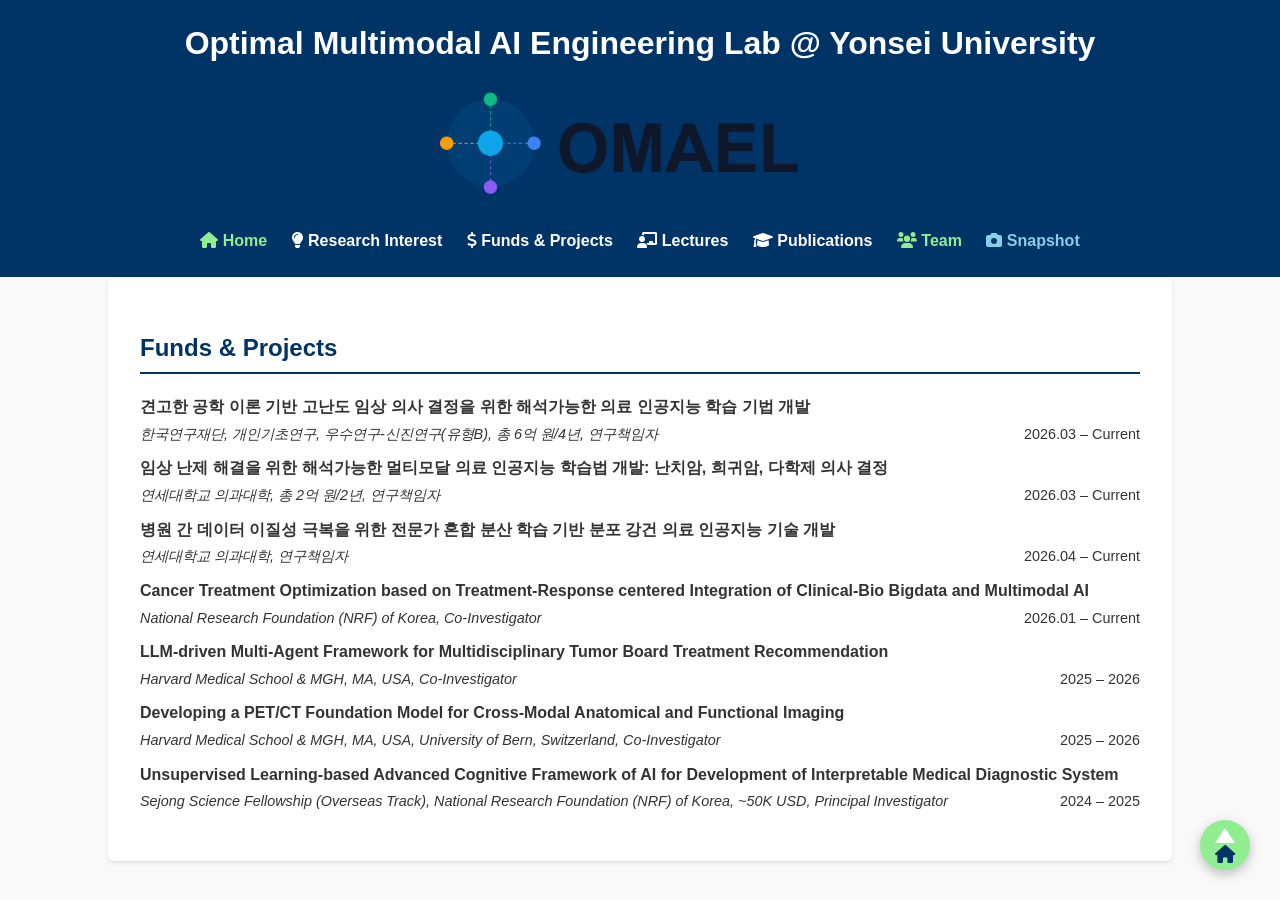
==== funds.html @ a8923653 "Add files via upload" ====
<!DOCTYPE html>
<html lang="en">

<head>

  <meta charset="UTF-8">
  <meta name="viewport" content="width=device-width, initial-scale=1.0">
  <link rel="stylesheet" href="https://cdnjs.cloudflare.com/ajax/libs/font-awesome/6.0.0/css/all.min.css">
  <title>Funds & Projects | OMAEL | Yonsei University </title>
  <link rel="stylesheet" href="style.css">
  <div id="top"></div>

</head>

<body>

  <header id="common-header"></header>

<script>
    fetch('header.html')
      .then(response => response.text())
      .then(data => {
        document.getElementById('common-header').innerHTML = data;
      })
      .catch(error => console.error('Error loading header:', error));
  </script>

  <section id="funds">
    <h2>Funds & Projects</h2>
    <ul class="pub-list">

       <li>
        <div class="pub-title">
          <b> 견고한 공학 이론 기반 고난도 임상 의사 결정을 위한 해석가능한 의료 인공지능 학습 기법 개발 </b>
        </div>
        <div class="pub-meta">
          <span class="role">한국연구재단, 개인기초연구, 우수연구-신진연구(유형B), 총 6억 원/4년, 연구책임자</span>
          <span class="duration">2026.03 – Current</span>
        </div>
      </li>

       <li>
        <div class="pub-title">
          <b>임상 난제 해결을 위한 해석가능한 멀티모달 의료 인공지능 학습법 개발: 난치암, 희귀암, 다학제 의사 결정 </b>
        </div>
        <div class="pub-meta">
          <span class="role">연세대학교 의과대학, 총 2억 원/2년, 연구책임자</span>
          <span class="duration">2026.03 – Current</span>
        </div>
      </li>

      <li>
        <div class="pub-title">
          <b>병원 간 데이터 이질성 극복을 위한 전문가 혼합 분산 학습 기반 분포 강건 의료 인공지능 기술 개발 </b>
        </div>
        <div class="pub-meta">
          <span class="role">연세대학교 의과대학, 연구책임자</span>
          <span class="duration">2026.04 – Current</span>
        </div>
      </li>

      <li>
        <div class="pub-title">
          <b>Cancer Treatment Optimization based on Treatment-Response centered Integration of Clinical-Bio Bigdata and Multimodal AI</b>
        </div>
        <div class="pub-meta">
          <span class="role">National Research Foundation (NRF) of Korea, Co-Investigator</span>
          <span class="duration">2026.01 – Current</span>
        </div>
      </li>

      <li>
        <div class="pub-title">
          <b>LLM-driven Multi-Agent Framework for Multidisciplinary Tumor Board Treatment Recommendation</b>
        </div>
        <div class="pub-meta">
          <span class="role">Harvard Medical School & MGH, MA, USA, Co-Investigator</span>
          <span class="duration">2025 – 2026  </span>
        </div>
      </li>

      <li>
        <div class="pub-title">
          <b>Developing a PET/CT Foundation Model for Cross-Modal Anatomical and Functional Imaging</b>
        </div>
        <div class="pub-meta">
          <span class="role">Harvard Medical School & MGH, MA, USA, University of Bern, Switzerland, Co-Investigator</span>
          <span class="duration">2025 – 2026  </span>
        </div>
      </li>

      <li>
        <div class="pub-title">
          <b>Unsupervised Learning-based Advanced Cognitive Framework of AI for Development of Interpretable Medical Diagnostic System</b>
        </div>
        <div class="pub-meta">
          <span class="role">Sejong Science Fellowship (Overseas Track), National Research Foundation (NRF) of Korea, ~50K USD, Principal Investigator</span>
          <span class="duration">2024 – 2025</span>
        </div>
      </li>

    </ul>
  </section>

  <a href="#top" id="backToTop" title="Go to top">
    <div class="triangle-up"></div>
    <i class="fas fa-home home-icon"></i>
  </a>

</body>
</html>
---- style.css ----
body {
  font-family: Arial, sans-serif;
  line-height: 1.6;
  margin: 0;
  padding: 0;
  color: #333;
  background: #f9f9f9;
}
/* Mobile adjustments */
@media only screen and (max-width: 600px) 
{
  body {
    font-size: 14px;        
    line-height: 1.4;       
  }
}
header {
  background: #003366;
  color: #fff;
  padding: 1.5rem;
  text-align: center;
}
header h1 {
  margin: 0;
  margin-bottom: 1.5rem; 
  font-size: 2rem;       
  line-height: 1.2;
}
nav {
  margin-top: 0rem;
}
nav a {
  color: #fff;
  margin: 0 10px;
  text-decoration: none;
  font-weight: bold;
}
@media only screen and (max-width: 600px) {
  nav {
    display: flex;          
    flex-direction: row;    
    flex-wrap: wrap;        
    justify-content: center; 
    max-width: 100%;        
    gap: 0px 10px;        
    padding: 10px;
  }

  nav a {
    display: inline-flex;  
    align-items: center;
    width: auto;            
    padding: 5px 3px;      
    font-size: 0.9rem;      
    border-bottom: none;    
    white-space: nowrap;    
  }

  nav a i {
    width: auto;            
    margin-right: 6px;     
  }
}
section {
  max-width: 1000px;
  margin: auto;
  padding: 2rem;
  background: #fff;
  margin-bottom: 1rem;
  border-radius: 6px;
  box-shadow: 0 2px 4px rgba(0,0,0,0.1);
}
h2 {
  border-bottom: 2px solid #003366;
  padding-bottom: 0.3rem;
  color: #003366;
}
#news > h2 {
  color: lightgreen;
}
#publications > h2 {
  color: lightgreen;
}
ul {
  list-style: none;
  padding-left: 0;
}
li {
  margin-bottom: 0.6rem;
}
a { color: #003366; }
.sky-blue-link {
  color: #87CEEB;
  text-decoration: none;
}
.sky-blue-link:hover {
  text-decoration: underline;
}
.light-green-link {
  color: lightgreen;
}
/* ---------- Add figure-row styles here ---------- */
.cv-list {
  list-style: none;
  padding-left: 0;
  margin: 0;
}
.cv-list li {
  display: flex;
  justify-content: space-between;
  align-items: baseline;
  margin-bottom: 0.5em;
}
.cv-list .institution {
  flex: 2;           /* left column */
  text-align: left;
}
.cv-list .role {
  flex: 3;           /* middle column */
  text-align: left;
}
.cv-list .duration {
  flex: 1;           /* right column */
  text-align: right;
  color: #555;
  white-space: nowrap; /* prevent line break */
}
.pub-title {
  font-size: 1em;
  margin-bottom: 3px;
}
.authors {
  font-size: 0.9em;
  margin-bottom: 4px;
}
.pub-meta {
  display: flex;
  justify-content: space-between;
  font-size: 0.9em;
}
.pub-meta .role {
  font-style: italic
}
.pub-meta .duration {
  white-space: nowrap;
  margin-left: 12px;
}
ol.pub-list {
  list-style: decimal;
  padding-left: 2.2rem;
  margin: 0;
}
ol.pub-list > li {
  padding-left: 0.3rem;
}
ol.pub-list > li::marker {
  color: #003366;
  font-weight: bold;
}
/* ---------- Add figure-row styles here ---------- */
.figure-row {
  display: flex;
  justify-content: center;
  gap: 30px;
  margin-top: 20px;
  margin-bottom: 30px;
  flex-wrap: wrap; /* wrap to next line if screen is small */
}
.figure-row img {
  width: auto;
  max-height: 200px;
  border-radius: 10px;
  box-shadow: 0 2px 6px rgba(0,0,0,0.2);
  object-fit: contain;
  pointer-events: none; /* keep non-interactive */
  user-select: none;
}  
.contact-info {
  font-family: Arial, sans-serif;
  font-style: normal;
  color: #87CEEB;
}
html {
  scroll-behavior: smooth;
}
#backToTop {
  position: fixed;
  bottom: 30px;
  right: 30px;
  z-index: 1000;
  background-color: lightgreen;
  color: #003366; /* Color of the home icon */
  width: 50px;
  height: 50px;
  border-radius: 50%;
  box-shadow: 0 4px 12px rgba(0,0,0,0.25);
  display: flex;
  flex-direction: column; /* Stack triangle over home */
  align-items: center;
  justify-content: center;
  text-decoration: none !important;
  transition: transform 0.3s ease, background-color 0.3s;
}

#backToTop:hover {
  background-color: #90ee90;
  transform: translateY(-5px);
}

/* The Triangle (Up Arrow) */
.triangle-up {
  width: 0;
  height: 0;
  border-left: 10px solid transparent;
  border-right: 10px solid transparent;
  border-bottom: 15px solid white; /* Matches home icon color */
  margin-bottom: 2px; /* Small gap between triangle and house */
}

/* The Home Icon */
.home-icon {
  font-size: 18px;
}

/* Mobile Adjustments */
  @media only screen and (max-width: 600px) {
    #backToTop {
      bottom: 20px;
      right: 20px;
      width: 50px;
      height: 50px;
    }
    .triangle-up {
      border-left: 10px solid transparent;
      border-right: 10px solid transparent;
      border-bottom: 15px solid white;
    }
    .home-icon {
      font-size: 16px;
    }
  }
  @media only screen and (max-width: 600px) {
    #lecture li { flex-direction: column; }
    #lecture li div:first-child { flex: 0 0 auto !important; width: 100%; margin-bottom: 10px; }
    .team-list li[style*="display: flex"] > div:first-child { 
      flex: 0 0 100px !important;   
      width: 100px !important;
      max-width: 100px !important;
    }
  }
   /* Snapshot Grid Layout (3xN) */
  .snapshot-grid {
    display: grid;
    grid-template-columns: repeat(3, 1fr); 
    gap: 30px;
  }

  @media (max-width: 600px) {
    .snapshot-grid {
      grid-template-columns: 1fr;
      gap: 20px; 
    }
  
    .snapshot-item img {
      height: 200px; 
    }
  }

  .snapshot-item {
    background: #fff;
    border-radius: 12px;
    overflow: hidden;
    box-shadow: 0 10px 20px rgba(0,0,0,0.05);
    transition: transform 0.3s ease, box-shadow 0.3s ease;
    display: flex;
    flex-direction: column;
  }
  .snapshot-item:hover {
    transform: translateY(-8px);
    box-shadow: 0 15px 30px rgba(0,0,0,0.1);
  }

  .snapshot-item img {
    width: 100%;
    height: 240px; 
    object-fit: cover; 
    display: block;
  }

  .snapshot-info {
    padding: 20px;
    flex-grow: 1;
  }
  .snapshot-date {
    color: #87CEEB; /* Sky Blue Date */
    font-size: 0.85rem;
    font-weight: bold;
    display: block;
    margin-bottom: 8px;
  }
  .snapshot-info h3 {
    margin: 0 0 10px 0;
    font-size: 1.2rem;
    color: #003366;
  }
  .snapshot-info p {
    margin: 0;
    font-size: 0.85rem;
    color: #666;
    line-height: 1.5;
  }

.team-list {
  list-style: none;
  padding: 0;
}

.team-category-title {
  font-weight: bold;
  color: #333;
  margin-bottom: 20px;
  margin-top: 40px;
  font-size: 1.2em;
  border-left: 4px solid #003366;
  padding-left: 10px;
}


.team-member {
  display: flex;
  gap: 25px;
  margin-bottom: 40px;
  align-items: flex-start;
}

.member-profile {
  display: flex;
  flex-direction: column;
  width: 100%;
  max-width: 200px;
  text-align: left;
}

.member-photo {
  width: 100%;
  height: auto;
  border-radius: 4px;
  display: block;
  margin-bottom: 10px;
  box-shadow: 0 2px 5px rgba(0,0,0,0.1);
}

.member-name {
  font-weight: bold;
  font-size: 1.05em;
  color: #333;
  margin-bottom: 5px;
}

.member-contacts {
  display: block;
  text-align: left;
  font-size: 0.9em;
  line-height: 1.6;
  color: #555;
}

.member-details .member-contacts {
  display: flex;
  justify-content: space-between;
  align-items: center;
  padding: 4px 8px;       
  background-color: #f9f9f9; 
  border-radius: 4px;     
}

.member-details .role {
  font-size: 0.95rem;
  font-weight: 300;
  color: #333;           
}

.member-details .duration {
  font-size: 0.85rem;    
  color: #888;            
  font-style: italic;   
}


@media only screen and (max-width: 600px) {
  .member-details .member-contacts {
    flex-direction: column;   
    align-items: flex-start;  
  }

  .member-details .duration {
    margin-left: 0;          
    margin-top: 2px;          
    text-align: left;        
  }
}

.member-contacts i {
  width: 18px;
  color: #003366;
}

.contact-links {
  display: flex;
  gap: 8px;
  flex-wrap: wrap;
  align-items: center;
  margin-top: 5px;
}

.member-details {
  flex: 1;
  text-align: left;
  padding-left: 25px;
  border-left: 2px solid #eee;
}

.details-list {
  list-style: none;
  padding: 0;
  margin: 0;
}

.details-item {
  margin-bottom: 20px;
}

.inst-name {
  display: block;
  font-size: 1.15rem;     
  font-weight: 800;       
  color: #1a1a1a;         
  margin-bottom: 2px;    
  line-height: 1.3;
}
.dept-name {
  display: block;
  font-size: 1rem;
  font-weight: 500;      
  color: #555;            
  margin-bottom: 10px;   
}

@media only screen and (max-width: 600px) {
  .team-member {
    display: flex !important; 
    flex-direction: row !important;
    gap: 12px;
    align-items: flex-start;
    width: 100%;
    list-style: none;          
    margin-bottom: 30px;       
  }

  .member-profile {
    flex: 0 0 100px !important;  
    width: 100px !important;
    max-width: 100px;
    margin: 0;
    text-align: left;         
  }
  
  .member-profile img {
    width: 100%;                
    height: auto;
  }

  .member-profile .member-name {
    font-size: 0.8rem;
    margin-top: 5px;
    word-break: keep-all;       
    text-align: left;  
  }

  .member-details {
    flex: 1 !important;         
    padding-left: 10px;
    border-left: 1px solid #eee;
    border-top: none;
    padding-top: 0;
    min-width: 0;             
  }

  .inst-name {
    font-size: 0.85rem;
    line-height: 1.2;
    display: block;
    margin-bottom: 4px;
  }

  .dept-name {
    font-size: 0.75rem;
    color: #666;
    margin-bottom: 8px;
    line-height: 1.3;
  }

  .member-details .member-contacts {
    display: flex !important;
    flex-direction: row !important;
    justify-content: space-between;
    align-items: flex-start;
    background: none;           
    padding: 0;
  }

  .member-details .role {
    font-size: 0.7rem;
    flex: 1;
    padding-right: 5px;
  }

  .member-details .duration {
    font-size: 0.7rem;
    color: #999;
    white-space: nowrap;        
  }
  
  .member-profile .member-contacts div[style*="margin-bottom"] {
    margin-bottom: 2px !important; 
    font-size: 0.7rem;            
    line-height: 1.2;
  }

  .member-profile .contact-links {
    display: flex;                 
    flex-wrap: wrap;               
    gap: 2px;                     
    font-size: 0.7rem;           
  }

  .member-profile .contact-links span[style*="color: #ccc"] {
    display: none;                
  }
  .member-profile .contact-links a {
    display: inline-block;
    padding: 1px 0;                
  }

  .member-profile .member-contacts i.fas {
    display: none !important;
  }
  
  .member-profile .member-contacts div {
    margin-left: 0;
    padding-left: 0;
  }
}


/* ============================================================
   Compact team layout (added)
   ============================================================ */

/* 3-column card grid for students / researchers */
.team-card-grid {
  list-style: none;
  padding: 0;
  margin: 0 0 20px 0;
  display: grid;
  grid-template-columns: repeat(2, 1fr);
  gap: 20px;
}

.team-card {
  background: #fff;
  border: 1px solid #eee;
  border-radius: 10px;
  padding: 14px;
  display: grid;
  grid-template-columns: 90px 1fr;
  column-gap: 14px;
  align-items: start;
  text-align: left;
  box-shadow: 0 2px 6px rgba(0,0,0,0.05);
  transition: transform 0.2s ease, box-shadow 0.2s ease;
}
.team-card:hover {
  transform: translateY(-3px);
  box-shadow: 0 6px 14px rgba(0,0,0,0.08);
}
.team-card .member-photo {
  width: 90px !important;
  height: 120px !important;
  object-fit: cover;
  border-radius: 50%;
  margin: 0 !important;
  box-shadow: 0 2px 5px rgba(0,0,0,0.1);
  grid-row: span 2;
  align-self: start;
}
.team-card .member-name {
  font-weight: bold;
  font-size: 1.1rem;
  color: #1a1a1a;
  margin-bottom: 4px;
  line-height: 1.3;
}
.team-card .card-role-tag {
  font-size: 0.82rem;
  color: #003366;
  font-weight: 600;
  line-height: 1.3;
  margin-top: 1px;
  margin-bottom: 2px;
}
@media only screen and (max-width: 600px) {
  .team-card .card-role-tag { font-size: 0.7rem; }
}




.team-card .card-current {
  grid-column: 1 / -1;
  font-size: 0.78rem;
  color: #444;
  line-height: 1.45;
  margin-top: 6px;
  padding-top: 6px;
  border-top: 1px dashed #e2e2e2;
}
.team-card .card-current .cur-inst { color: #003366; font-weight: 600; }
.team-card .card-current .cur-role { color: #555; }
.team-card .card-current .cur-dur  { color: #888; font-style: italic; white-space: nowrap; }

@media only screen and (max-width: 600px) {
  .team-card .card-current { font-size: 0.68rem; }
}

.team-card .card-prev {
  grid-column: 1 / -1;
  font-size: 0.72rem;
  color: #777;
  line-height: 1.4;
  border-top: 1px dashed #e2e2e2;
  padding-top: 6px;
  margin-top: 6px;
}
.team-card .card-contact {
  grid-column: 1 / -1;
  font-size: 0.72rem;
  color: #555;
  margin-top: 6px;
  word-break: break-all;
}
.team-card .contact-links {
  grid-column: 1 / -1;
  justify-content: flex-start;
  font-size: 0.75rem;
  margin-top: 2px;
}

@media only screen and (max-width: 900px) {
  .team-card-grid { grid-template-columns: repeat(2, 1fr); gap: 14px; }
}
@media only screen and (max-width: 600px) {
  .team-card-grid { grid-template-columns: 1fr; gap: 12px; }
  .team-card { padding: 10px; grid-template-columns: 70px 1fr; column-gap: 10px; }
  .team-card .member-photo { width: 70px !important; height: 70px !important; }
  .team-card .member-name { font-size: 0.85rem; }
  .team-card .card-prev,
  .team-card .card-contact { font-size: 0.62rem; }
}

/* PI block – slightly compact version */
.team-member.pi-compact { gap: 18px; margin-bottom: 28px; }
.team-member.pi-compact .member-profile { max-width: 160px; }
.team-member.pi-compact .member-photo {
  width: 150px !important;
  height: auto !important;
  max-height: 240px;
  object-fit: contain;
  border-radius: 8px;
  margin-bottom: 10px;
  display: block;
}
.team-member.pi-compact .member-details { padding-left: 18px; }
.team-member.pi-compact .details-item { margin-bottom: 12px; }
.team-member.pi-compact .inst-name { font-size: 1.02rem; margin-bottom: 1px; }
.team-member.pi-compact .dept-name { font-size: 0.88rem; margin-bottom: 5px; }
.team-member.pi-compact .member-details .member-contacts { padding: 2px 6px; }
.team-member.pi-compact .member-details .role { font-size: 0.85rem; }
.team-member.pi-compact .member-details .duration { font-size: 0.78rem; }

@media only screen and (max-width: 600px) {
  /* PI section: cap photo to the mobile profile column so it can't overflow */
  .team-member.pi-compact {
    flex-wrap: nowrap;
    overflow: hidden;
  }
  .team-member.pi-compact .member-profile {
    flex: 0 0 90px !important;
    width: 90px !important;
    max-width: 90px !important;
    min-width: 0 !important;
    box-sizing: border-box;
  }
  .team-member.pi-compact .member-photo {
    width: 90px !important;
    max-width: 90px !important;
    height: auto !important;
    max-height: 130px;
    object-fit: cover;
    box-sizing: border-box;
  }
  .team-member.pi-compact .member-details {
    min-width: 0 !important;
    overflow-wrap: anywhere;
    word-break: break-word;
  }
  .team-member.pi-compact .inst-name,
  .team-member.pi-compact .dept-name {
    overflow-wrap: anywhere;
    word-break: break-word;
  }
  .team-member.pi-compact .inst-name { font-size: 0.85rem; }
  .team-member.pi-compact .dept-name { font-size: 0.70rem; }
  .team-member.pi-compact .member-details .role { font-size: 0.65rem; }
  .team-member.pi-compact .member-details .duration { font-size: 0.65rem; }
}
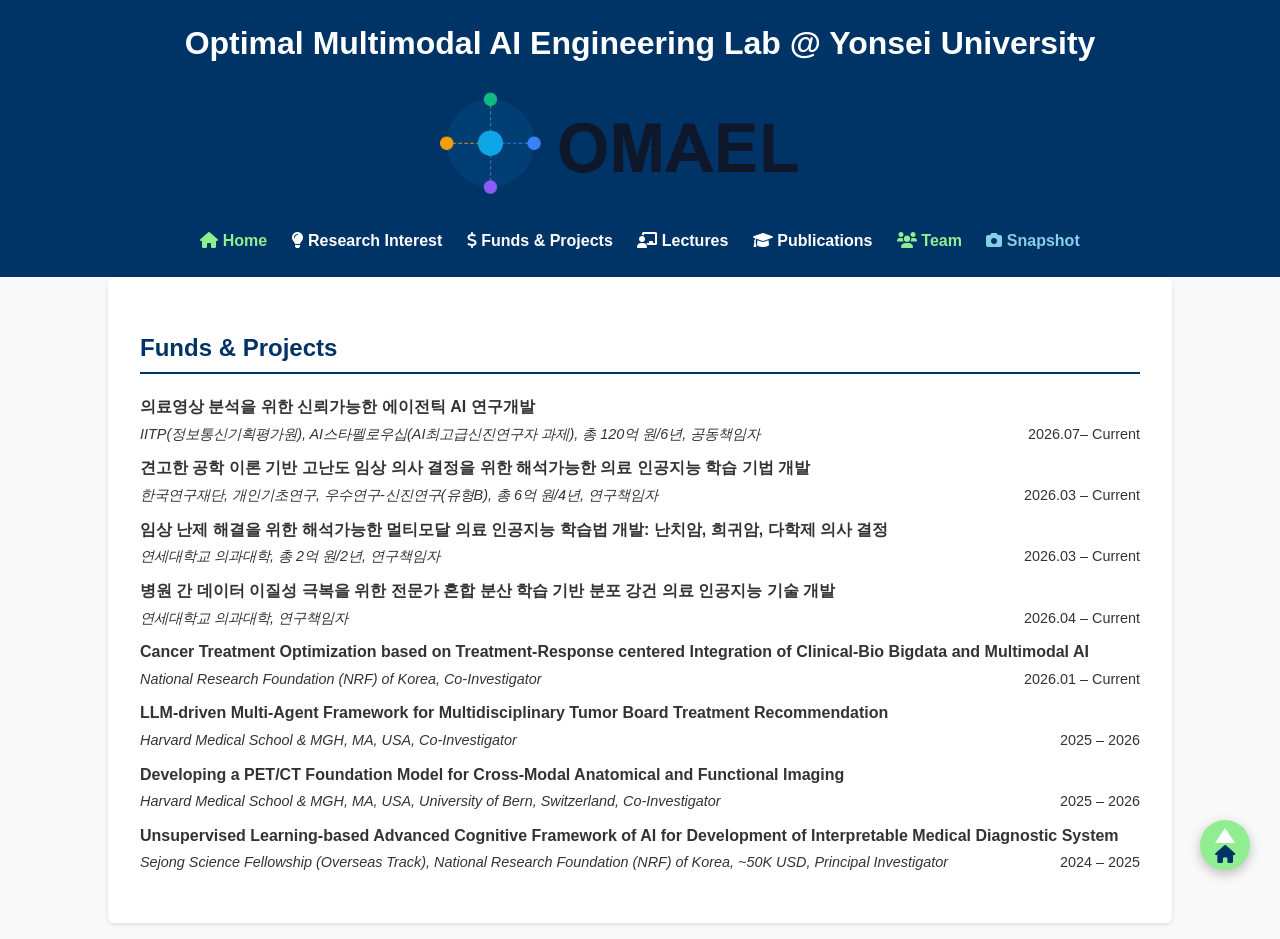
==== commit 91308668: "Update funds.html" ====
--- a/funds.html
+++ b/funds.html
@@ -28,6 +28,17 @@
   <section id="funds">
     <h2>Funds & Projects</h2>
     <ul class="pub-list">
+
+      <li>
+  <div class="pub-title">
+    <b>의료영상 분석을 위한 신뢰가능한 에이전틱 AI 연구개발</b>
+  </div>
+  <div class="pub-meta">
+    <span class="role">IITP(정보통신기획평가원), AI스타펠로우십(AI최고급신진연구자 과제), 총 120억 원/6년, 공동책임자</span>
+    <span class="duration">2026.07– Current</span>
+  </div>
+</li>
+
 
        <li>
         <div class="pub-title">
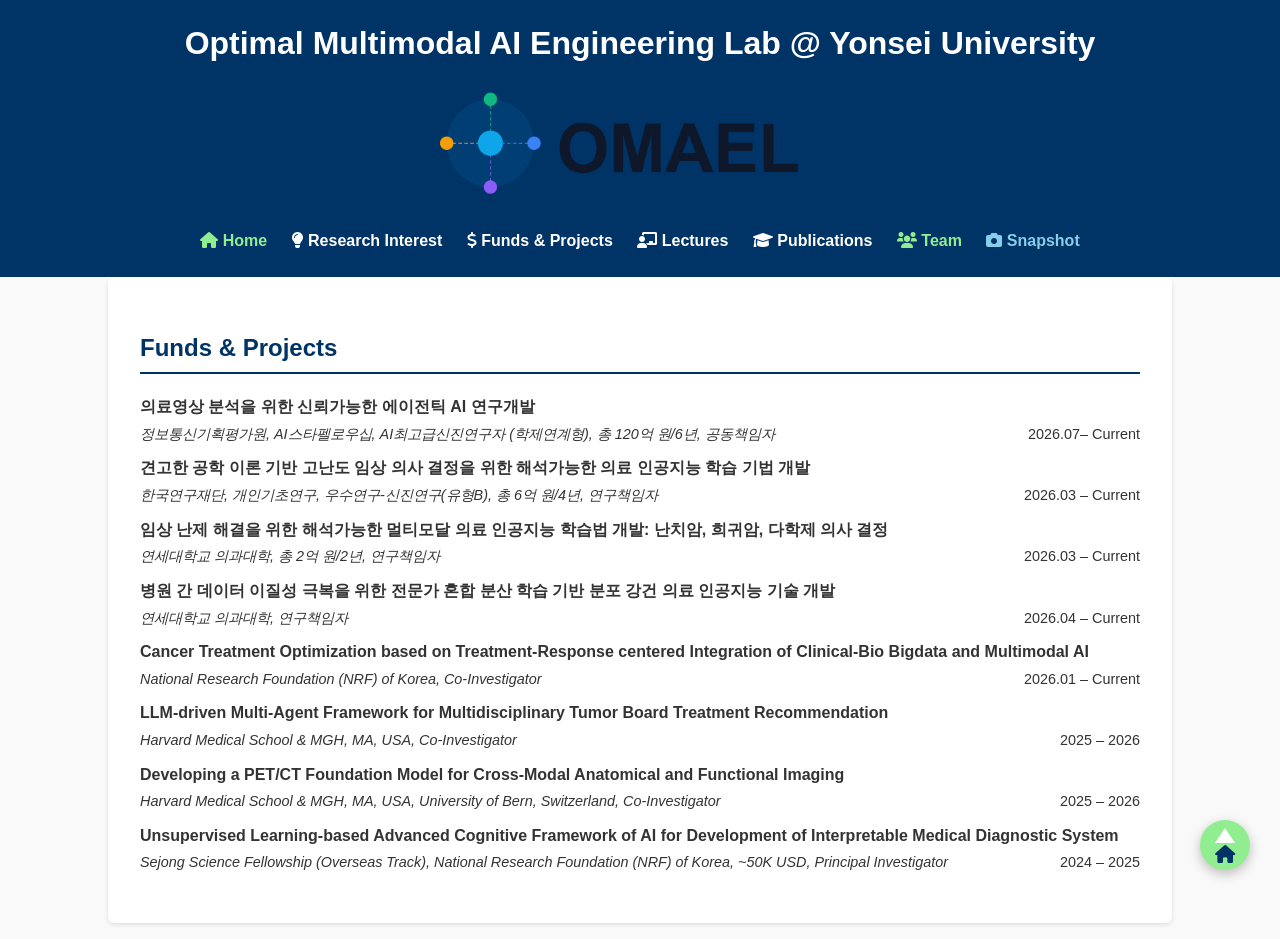
==== commit e4c7dfe2: "Update funds.html" ====
--- a/funds.html
+++ b/funds.html
@@ -34,7 +34,7 @@
     <b>의료영상 분석을 위한 신뢰가능한 에이전틱 AI 연구개발</b>
   </div>
   <div class="pub-meta">
-    <span class="role">IITP(정보통신기획평가원), AI스타펠로우십(AI최고급신진연구자 과제), 총 120억 원/6년, 공동책임자</span>
+    <span class="role">정보통신기획평가원, AI스타펠로우십, AI최고급신진연구자 (학제연계형), 총 120억 원/6년, 공동책임자</span>
     <span class="duration">2026.07– Current</span>
   </div>
 </li>
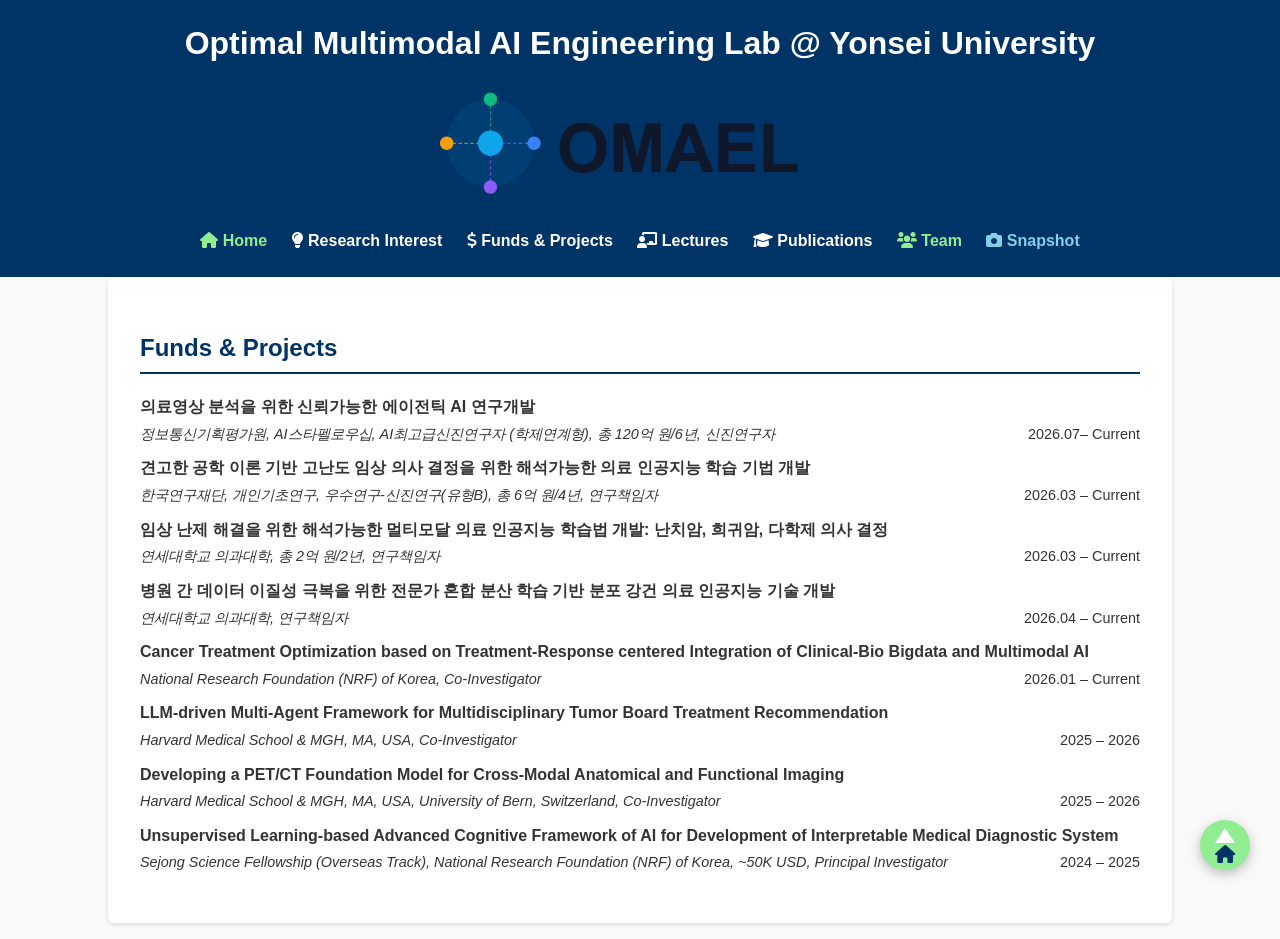
==== commit c58195fe: "Update funds.html" ====
--- a/funds.html
+++ b/funds.html
@@ -34,7 +34,7 @@
     <b>의료영상 분석을 위한 신뢰가능한 에이전틱 AI 연구개발</b>
   </div>
   <div class="pub-meta">
-    <span class="role">정보통신기획평가원, AI스타펠로우십, AI최고급신진연구자 (학제연계형), 총 120억 원/6년, 공동책임자</span>
+    <span class="role">정보통신기획평가원, AI스타펠로우십, AI최고급신진연구자 (학제연계형), 총 120억 원/6년, 신진연구자</span>
     <span class="duration">2026.07– Current</span>
   </div>
 </li>
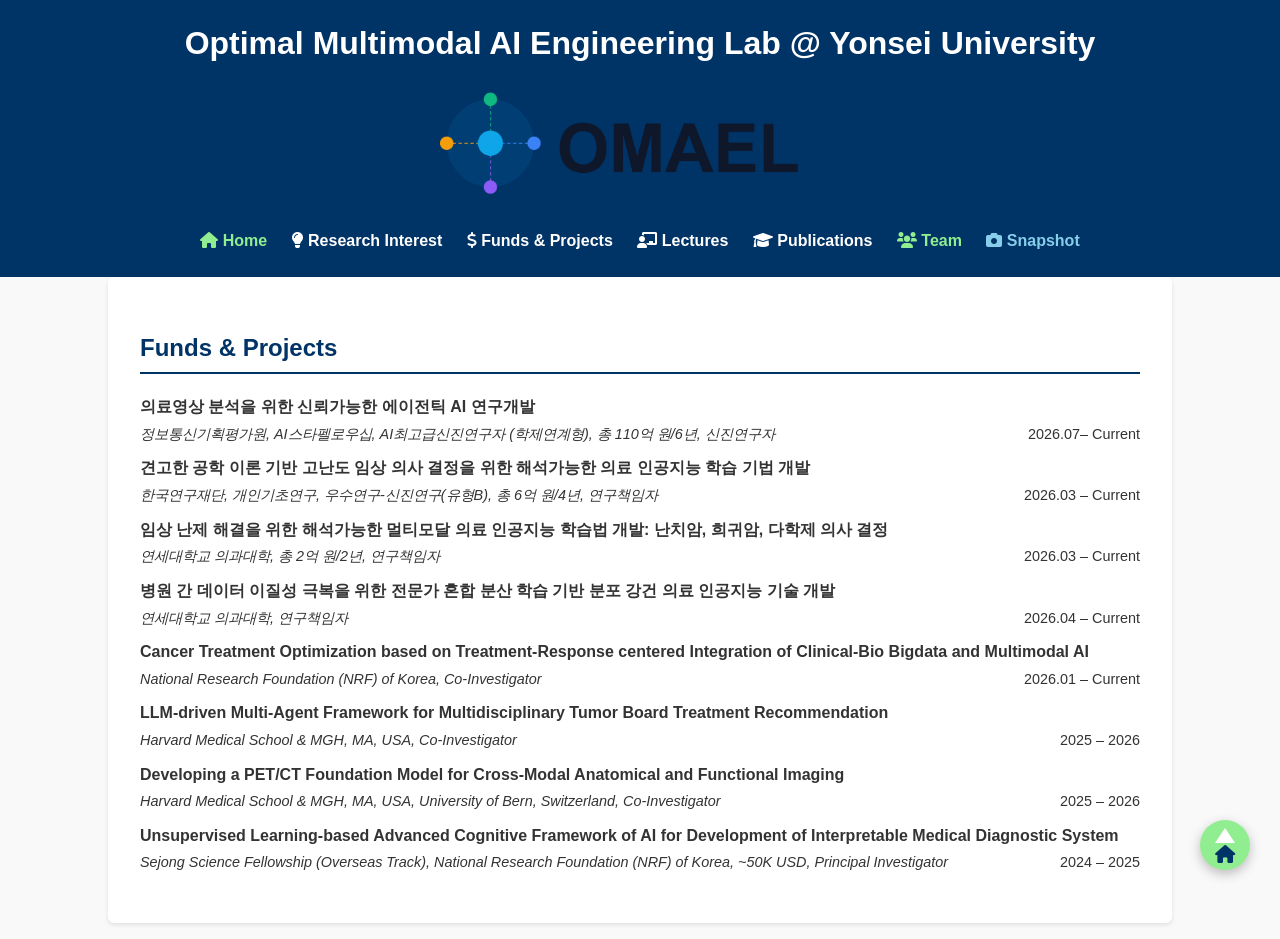
==== commit 7deffcd5: "Update funding amount in funds.html" ====
--- a/funds.html
+++ b/funds.html
@@ -34,7 +34,7 @@
     <b>의료영상 분석을 위한 신뢰가능한 에이전틱 AI 연구개발</b>
   </div>
   <div class="pub-meta">
-    <span class="role">정보통신기획평가원, AI스타펠로우십, AI최고급신진연구자 (학제연계형), 총 120억 원/6년, 신진연구자</span>
+    <span class="role">정보통신기획평가원, AI스타펠로우십, AI최고급신진연구자 (학제연계형), 총 110억 원/6년, 신진연구자</span>
     <span class="duration">2026.07– Current</span>
   </div>
 </li>
--- a/style.css
+++ b/style.css
@@ -222,7 +222,32 @@
 .home-icon {
   font-size: 18px;
 }
-
+#lecture > ul.lecture-list > li.lecture-row {
+  display: flex;
+  align-items: flex-start;
+  margin-bottom: 20px;
+}
+#lecture .lecture-title {
+  flex: 0 0 300px;
+  font-weight: bold;
+  color: #555;
+}
+#lecture .lecture-details {
+  flex: 1;
+  min-width: 0;
+  padding-left: 15px;
+  border-left: 2px solid #eee;
+  word-break: keep-all;
+  overflow-wrap: break-word;
+}
+@media (max-width: 700px) {
+  #lecture > ul.lecture-list > li.lecture-row {
+    display: block;
+  }
+  #lecture .lecture-title {
+    margin-bottom: 8px;
+  }
+}
 /* Mobile Adjustments */
   @media only screen and (max-width: 600px) {
     #backToTop {
@@ -256,60 +281,6 @@
     gap: 30px;
   }
 
-  @media (max-width: 600px) {
-    .snapshot-grid {
-      grid-template-columns: 1fr;
-      gap: 20px; 
-    }
-  
-    .snapshot-item img {
-      height: 200px; 
-    }
-  }
-
-  .snapshot-item {
-    background: #fff;
-    border-radius: 12px;
-    overflow: hidden;
-    box-shadow: 0 10px 20px rgba(0,0,0,0.05);
-    transition: transform 0.3s ease, box-shadow 0.3s ease;
-    display: flex;
-    flex-direction: column;
-  }
-  .snapshot-item:hover {
-    transform: translateY(-8px);
-    box-shadow: 0 15px 30px rgba(0,0,0,0.1);
-  }
-
-  .snapshot-item img {
-    width: 100%;
-    height: 240px; 
-    object-fit: cover; 
-    display: block;
-  }
-
-  .snapshot-info {
-    padding: 20px;
-    flex-grow: 1;
-  }
-  .snapshot-date {
-    color: #87CEEB; /* Sky Blue Date */
-    font-size: 0.85rem;
-    font-weight: bold;
-    display: block;
-    margin-bottom: 8px;
-  }
-  .snapshot-info h3 {
-    margin: 0 0 10px 0;
-    font-size: 1.2rem;
-    color: #003366;
-  }
-  .snapshot-info p {
-    margin: 0;
-    font-size: 0.85rem;
-    color: #666;
-    line-height: 1.5;
-  }
 
 .team-list {
   list-style: none;
@@ -344,11 +315,14 @@
 
 .member-photo {
   width: 100%;
+  aspect-ratio: 3 / 4;  
   height: auto;
-  border-radius: 4px;
+  border-radius: 15px;
   display: block;
   margin-bottom: 10px;
   box-shadow: 0 2px 5px rgba(0,0,0,0.1);
+  object-fit: cover;
+  object-position: center top;
 }
 
 .member-name {
@@ -587,9 +561,9 @@
 }
 .team-card .member-photo {
   width: 90px !important;
-  height: 120px !important;
+  height: 125px !important;
   object-fit: cover;
-  border-radius: 50%;
+  border-radius: 20px;
   margin: 0 !important;
   box-shadow: 0 2px 5px rgba(0,0,0,0.1);
   grid-row: span 2;
@@ -725,3 +699,138 @@
   .team-member.pi-compact .member-details .role { font-size: 0.65rem; }
   .team-member.pi-compact .member-details .duration { font-size: 0.65rem; }
 }
+
+
+.snapshot-item {
+  background: #fff;
+  border-radius: 12px;
+  overflow: hidden;
+  box-shadow: 0 10px 20px rgba(0,0,0,0.05);
+  transition: transform 0.3s ease, box-shadow 0.3s ease;
+  display: flex;
+  flex-direction: column;
+
+}
+.snapshot-item:hover {
+  transform: translateY(-8px);
+  box-shadow: 0 15px 30px rgba(0,0,0,0.1);
+}
+.snapshot-item img {
+  width: 100%;
+  height: 240px;
+  object-fit: cover;
+  display: block;
+}
+.snapshot-info {
+  padding: 20px;
+  flex-grow: 1;
+}
+.snapshot-date {
+  color: #87CEEB;
+  font-size: 0.85rem;
+  font-weight: bold;
+  display: block;
+  margin-bottom: 8px;
+}
+.snapshot-info h3 {
+  margin: 0 0 10px 0;
+  font-size: 1.2rem;
+  color: #003366;
+}
+.snapshot-info p {
+  margin: 0;
+  font-size: 0.85rem;
+  color: #666;
+  line-height: 1.5;
+}
+
+/* Desktop featured card */
+.snapshot-item.featured {
+  grid-column: span 3;
+  grid-row: span 2;
+  display: flex;
+  flex-direction: column;
+}
+.snapshot-item.featured img {
+  width: 100%;
+  flex: 1;
+  min-height: 0;
+  object-fit: cover;
+}
+.snapshot-item.featured .snapshot-info {
+  flex: 0 0 auto;
+}
+
+@media (max-width: 600px) {
+  .snapshot-grid {
+    grid-template-columns: 1fr;
+    gap: 20px;
+  }
+  .snapshot-item {
+    grid-column: span 1;
+    grid-row: auto;
+  }
+  .snapshot-item img {
+    height: 220px;
+    flex: none;
+  }
+  .snapshot-item.featured {
+    grid-column: span 1;
+    grid-row: auto;
+  }
+
+  .snapshot-item.featured img {
+    height: 260px;
+    flex: none;
+    object-fit: cover;
+  }
+  .snapshot-info {
+    padding: 16px;
+  }
+}
+
+.alumni-section summary {
+    display: flex;
+    align-items: center;
+    gap: 12px;
+    cursor: pointer;
+    list-style: none;
+    width: fit-content;
+}
+
+.alumni-section summary::-webkit-details-marker {
+    display: none;
+}
+
+.alumni-section summary h2 {
+    margin: 0;
+}
+
+.alumni-section summary::after {
+    content: "+";
+    display: inline-flex;
+    align-items: center;
+    justify-content: center;
+    width: 21px;
+    height: 21px;
+    border: 1px solid #a0a0a0;
+    border-radius: 50%;
+    font-size: 17px;
+    font-weight: 400;
+    color: #888;
+    transition: all 0.2s ease;
+}
+
+.alumni-section[open] summary::after {
+    content: "−";
+}
+
+.alumni-section summary:hover::after {
+    background: #f0f0f0;
+    color: #333;
+    border-color: #555;
+}
+
+.alumni-section .team-list {
+    margin-top: 20px;
+}
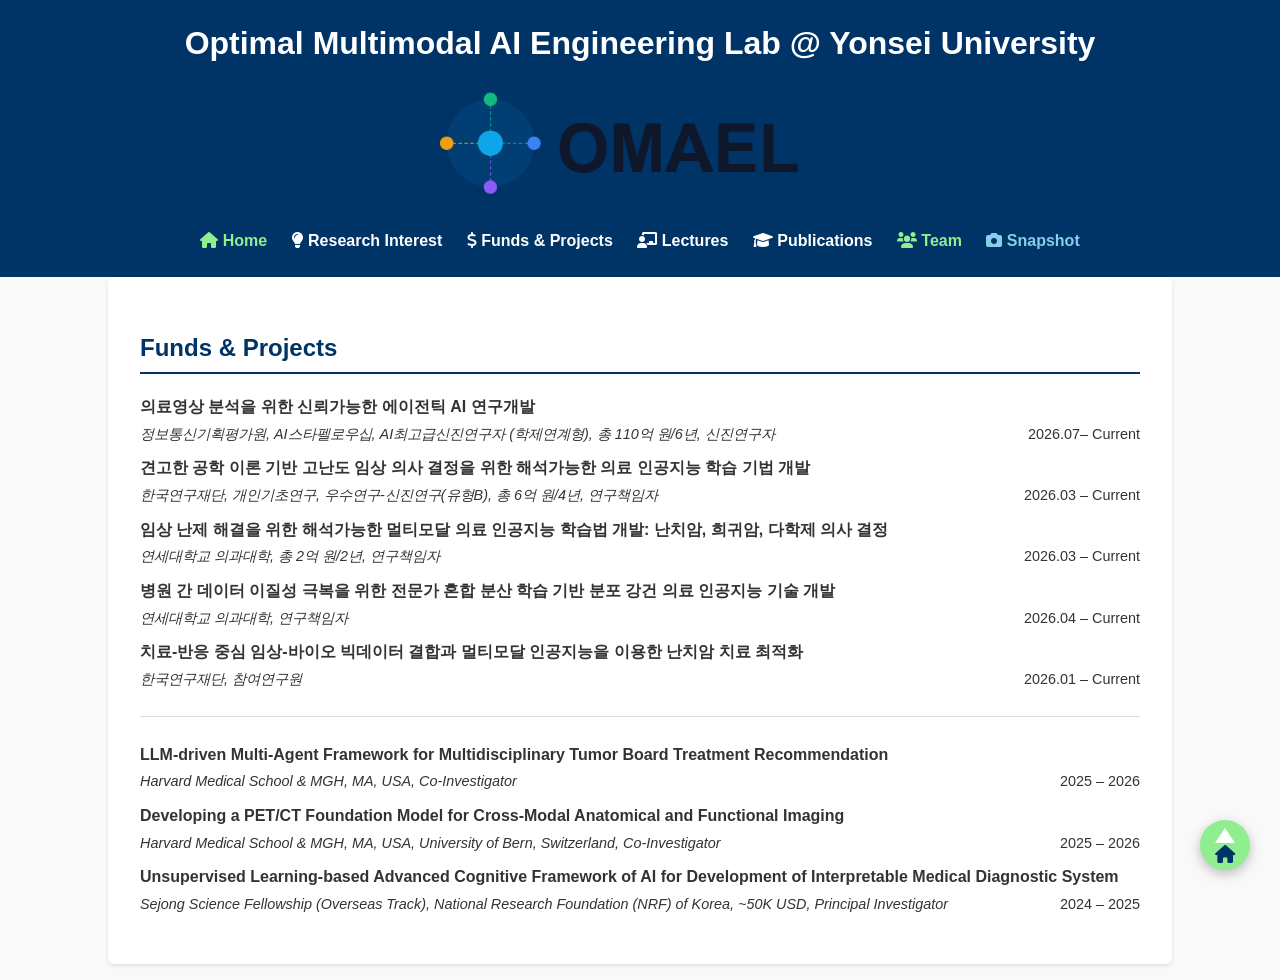
==== commit 16ff50ba: "Update funds.html" ====
--- a/funds.html
+++ b/funds.html
@@ -30,14 +30,14 @@
     <ul class="pub-list">
 
       <li>
-  <div class="pub-title">
-    <b>의료영상 분석을 위한 신뢰가능한 에이전틱 AI 연구개발</b>
-  </div>
-  <div class="pub-meta">
-    <span class="role">정보통신기획평가원, AI스타펠로우십, AI최고급신진연구자 (학제연계형), 총 110억 원/6년, 신진연구자</span>
-    <span class="duration">2026.07– Current</span>
-  </div>
-</li>
+      <div class="pub-title">
+        <b>의료영상 분석을 위한 신뢰가능한 에이전틱 AI 연구개발</b>
+      </div>
+      <div class="pub-meta">
+        <span class="role">정보통신기획평가원, AI스타펠로우십, AI최고급신진연구자 (학제연계형), 총 110억 원/6년, 신진연구자</span>
+        <span class="duration">2026.07– Current</span>
+      </div>
+    </li>
 
 
        <li>
@@ -72,13 +72,15 @@
 
       <li>
         <div class="pub-title">
-          <b>Cancer Treatment Optimization based on Treatment-Response centered Integration of Clinical-Bio Bigdata and Multimodal AI</b>
+          <b>치료-반응 중심 임상-바이오 빅데이터 결합과 멀티모달 인공지능을 이용한 난치암 치료 최적화</b>
         </div>
         <div class="pub-meta">
-          <span class="role">National Research Foundation (NRF) of Korea, Co-Investigator</span>
+          <span class="role">한국연구재단, 참여연구원</span>
           <span class="duration">2026.01 – Current</span>
         </div>
       </li>
+
+      <li style="list-style: none; border-top: 1px solid #ddd; margin: 25px 0; padding: 0;"></li>
 
       <li>
         <div class="pub-title">
